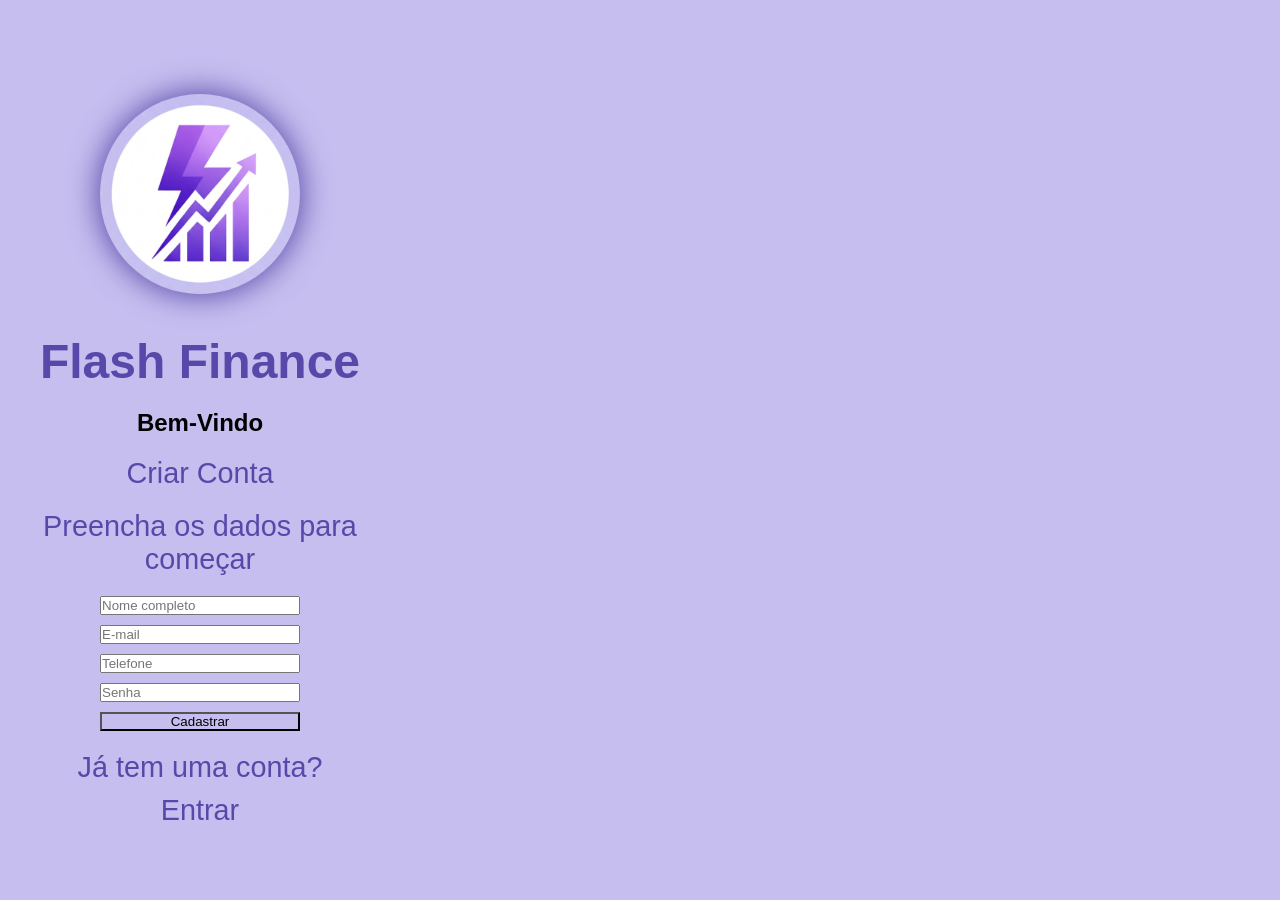
==== pages/cadastro.html @ 2293bbd5 "Criação" ====
<!DOCTYPE html>
<html lang="en">

<head>
    <meta charset="UTF-8">
    <meta name="viewport" content="width=device-width, initial-scale=1.0">
    <title>Flash Finance</title>
    <link rel="stylesheet" href="/css/home.css">
    <link rel="stylesheet" href="/css/style.css">
</head>

<body class="home">
    <header>

    </header>

    <main>
        <!-- Destaque imagem tela inicial -->
        <div class="login-box container">
            <img src="/images/logo.png" alt="uma logo com um raio e um cifrão" class="flash_logo">
            <h1 class="titulo_flash">Flash Finance</h1>
            <h2>Bem-Vindo</h2>

            <p>Criar Conta</p>
            <p>Preencha os dados para começar</p>
            

            <form action="">
                <input type="text" placeholder="Nome completo" required>
                <input type="email" placeholder="E-mail" required>
                <input type="tel" placeholder="Telefone" required>
                <input type="password" placeholder="Senha" required>
                <button type="submit" class="fundo-gradiente hover-laranja">Cadastrar</button>
            </form>
            
            <p>Já tem uma conta? <a href="login.html" class="hover-color pb-3">Entrar</a></p>

            <!-- <nav class="login_register">
                <a href="#" class="btn">Nome</a>
                <a href="#" class="btn">Entrar com Apple</a>
                <a href="#" class="btn">Entrar com Email</a>
                <a href="/register.html" class="btn">Cadastrar</a>
            </nav> -->
        </div>
    </main>


</body>

</html>
---- css/home.css ----
.flash_logo {
    width: 200px;
    height: 200px;
    margin: 20px auto;
    border-radius: 50%;
    box-sizing: border-box;
    box-shadow: var(--box-shadow) 0 0 30px 2px;


    /* object-fit: cover; */
    /* object-position: center; */
}
.container {
    width: 100%;
    height: 100vh;
    display: flex;
    justify-content: center;
    align-items: center;
    flex-direction: column; /* Deixando itens empilhados 1 embaixo do outro */
    gap: 20px;
}

.container h1 {
    font-size: 3rem;
    color: var(--primary-color);
    text-align: center;
}

.container p {
    font-size: 1.8rem;
    color: var(--primary-color);
    text-align: center;
    max-width: 600px;
}

.login_register {
    font-size: 1.2rem;
    text-align: center;
    display: flex;
    justify-content: center;
    align-items: center;
    flex-direction: column; /* Deixando itens empilhados 1 embaixo do outro */
    gap: 20px;    
}

.btn {
    padding: 10px 20px;
    font-size: 1.2rem;
    color: var(--letter);
    background-color: var(--primary-color);
    border: none;
    border-radius: 7px;
    cursor: pointer;
    /* transition: background-color 5s ease; */
    text-decoration: none; /* Remover sublinhado do link */
    box-shadow: var(--primary-color) 0 0 12px 2px;
}

.btn:hover {
    background-color: var(--secondary-color);
    box-shadow: var(--secondary-color) 0 0 20px 3px;
    color: #e7d5ff;
    /* text-transform: uppercase; */
    /* transition: background-color 0.1s ease, box-shadow 0.1s ease; */
    /* transform: translateY(-4px); */
    transform: translate(3px, -4px);
}
---- css/style.css ----
* {
    margin: 0;
    padding: 0;
    box-sizing: border-box;
    font-family: 'Poppins', sans-serif;
}

body {
    background-color: var(--background-color);

}

:root {
    --primary-color: #5848a9;
    --secondary-color: #7c6ff5;
    --background-color: #C6BEEF;
    --text-color: #333;
    --border-radius: 8px;
    --box-shadow: #5848a9;
    --letter: #fff;
}

.fundo-gradiente {
    background: linear-gradient(70deg, var(--primary-orange), var(--primary-red));
}

.login-box a {
    display: block;
    margin-top: 10px;
    color: var(--primary-red);
    text-decoration: none;
}

.login-box a:hover {
    text-decoration: underline;
}

.login-box form {
    width: 200px;
    display: flex;
    flex-direction: column;
    gap: 10px;
}

.login-box {
    background: var(--primary-white);
    padding: 30px;
    border-radius: 8px;
    box-shadow: 0 4px 12px var(--detail-black-bluish);
    text-align: center;
    width: 100%;
    max-width: 400px;
}
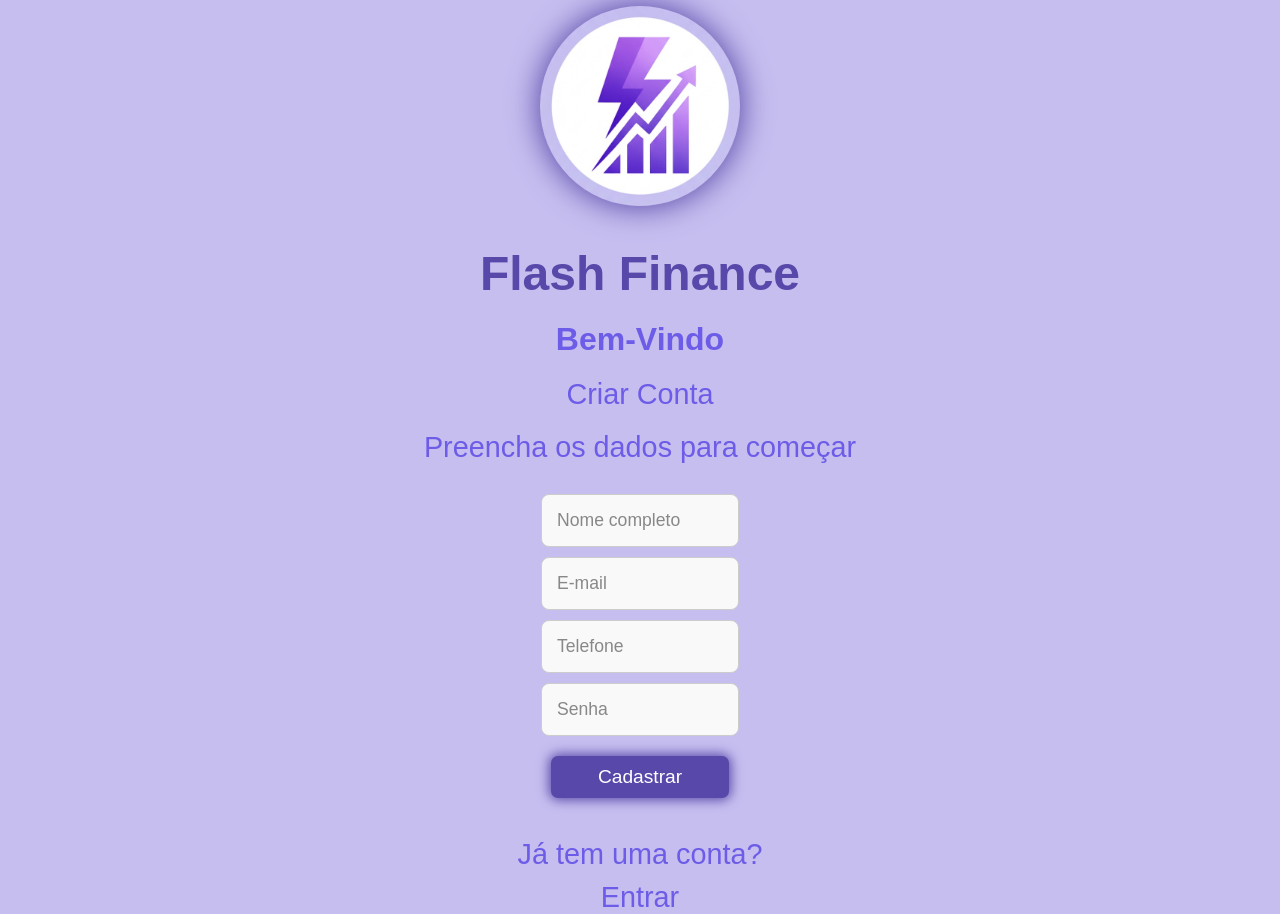
==== commit e633a72a: "Nova tela de cadastro" ====
--- a/pages/cadastro.html
+++ b/pages/cadastro.html
@@ -5,7 +5,7 @@
     <meta charset="UTF-8">
     <meta name="viewport" content="width=device-width, initial-scale=1.0">
     <title>Flash Finance</title>
-    <link rel="stylesheet" href="/css/home.css">
+    <link rel="stylesheet" href="/css/cadastro.css">
     <link rel="stylesheet" href="/css/style.css">
 </head>
 
@@ -25,15 +25,15 @@
             <p>Preencha os dados para começar</p>
             
 
-            <form action="">
-                <input type="text" placeholder="Nome completo" required>
-                <input type="email" placeholder="E-mail" required>
-                <input type="tel" placeholder="Telefone" required>
-                <input type="password" placeholder="Senha" required>
-                <button type="submit" class="fundo-gradiente hover-laranja">Cadastrar</button>
+            <form class="form">
+                <input type="text" placeholder="Nome completo" required class="input-field">
+                <input type="email" placeholder="E-mail" required class="input-field">
+                <input type="tel" placeholder="Telefone" required class="input-field">
+                <input type="password" placeholder="Senha" required class="input-field">
+                <button type="submit" class="btn">Cadastrar</button>
             </form>
             
-            <p>Já tem uma conta? <a href="login.html" class="hover-color pb-3">Entrar</a></p>
+            <p>Já tem uma conta? <a href="login.html" class="hover-color">Entrar</a></p>
 
             <!-- <nav class="login_register">
                 <a href="#" class="btn">Nome</a>
--- a/css/cadastro.css
+++ b/css/cadastro.css
@@ -0,0 +1,116 @@
+
+.flash_logo {
+    width: 200px;
+    height: 200px;
+    margin: 20px auto;
+    border-radius: 50%;
+    box-sizing: border-box;
+    box-shadow: var(--box-shadow) 0 0 30px 2px;
+
+
+    /* object-fit: cover; */
+    /* object-position: center; */
+}
+.container {
+    width: 100%;
+    height: 100vh;
+    display: flex;
+    justify-content: center;
+    align-items: center;
+    flex-direction: column; /* Deixando itens empilhados 1 embaixo do outro */
+    gap: 20px;
+}
+
+.container h1 {
+    font-size: 3rem;
+    color: var(--primary-color);
+    text-align: center;
+}
+
+.container h2 {
+    font-size: 2rem;
+    color: var(--secundary-color2);
+    text-align: center;
+}
+
+.container p {
+    font-size: 1.8rem;
+    color: var(--secundary-color2);
+    text-align: center;
+    max-width: 600px;
+}
+
+/* .login_register {
+    font-size: 1.2rem;
+    text-align: center;
+    display: flex;
+    justify-content: center;
+    align-items: center;
+    flex-direction: column; /* Deixando itens empilhados 1 embaixo do outro */
+    /* gap: 20px;     */
+/* } */
+
+.form {
+    padding: 10px 1px;
+    /* width: 300px; */
+    /* display: flex; */
+    /* flex-direction: column; */
+    /* gap: 15px; */
+    /* margin: 10px; */
+}
+
+/* Estilos para o formulário como um todo (opcional, mas útil) */
+.cadastro-form {
+    display: flex; /* Para organizar os itens em coluna */
+    flex-direction: column; /* Coloca os itens um abaixo do outro */
+    gap: 15px; /* Espaço entre os campos e o botão */
+    width: 80%; /* Largura do formulário, ajuste conforme necessário */
+    max-width: 400px; /* Largura máxima para não ficar muito grande em telas largas */
+    margin: 20px auto; /* Centraliza o formulário na página */
+    padding: 20px; /* Espaçamento interno se quiser uma área de fundo para o form */
+    /* background-color: rgba(255, 255, 255, 0.1); */ /* Exemplo de fundo levemente transparente */
+    /* border-radius: 10px; */ /* Bordas arredondadas */
+}
+
+/* Estilos para os campos de entrada (input) */
+.input-field {
+    width: 100%; /* Ocupa toda a largura disponível do .cadastro-form */
+    padding: 15px; /* Aumenta a altura e o espaçamento interno do texto */
+    font-size: 1.1em; /* Aumenta o tamanho da fonte */
+    border: 1px solid #ccc; /* Borda padrão */
+    border-radius: 8px; /* Bordas mais arredondadas para um visual moderno */
+    box-sizing: border-box; /* Garante que o padding e a borda não aumentem a largura total */
+    background-color: #f9f9f9; /* Fundo mais claro para os campos */
+    color: #333; /* Cor do texto */
+}
+
+/* Estilos para o placeholder (o texto "Nome completo", "E-mail" etc.) */
+.input-field::placeholder {
+    color: #888;
+    font-size: 1em;
+}
+
+
+.btn {
+    margin: 10px;
+    padding: 10px 20px;
+    font-size: 1.2rem;
+    color: var(--letter);
+    background-color: var(--primary-color);
+    border: none;
+    border-radius: 7px;
+    cursor: pointer;
+    /* transition: background-color 5s ease; */
+    text-decoration: none; /* Remover sublinhado do link */
+    box-shadow: var(--primary-color) 0 0 12px 2px;
+}
+
+.btn:hover {
+    background-color: var(--secondary-color);
+    box-shadow: var(--secondary-color) 0 0 20px 3px;
+    color: #e7d5ff;
+    /* text-transform: uppercase; */
+    /* transition: background-color 0.1s ease, box-shadow 0.1s ease; */
+    /* transform: translateY(-4px); */
+    transform: translate(3px, -4px);
+}
--- a/css/style.css
+++ b/css/style.css
@@ -13,6 +13,7 @@
 :root {
     --primary-color: #5848a9;
     --secondary-color: #7c6ff5;
+    --secundary-color2: #6c5ce7;
     --background-color: #C6BEEF;
     --text-color: #333;
     --border-radius: 8px;
@@ -49,5 +50,5 @@
     box-shadow: 0 4px 12px var(--detail-black-bluish);
     text-align: center;
     width: 100%;
-    max-width: 400px;
+    /* max-width: 400px; */
 }
